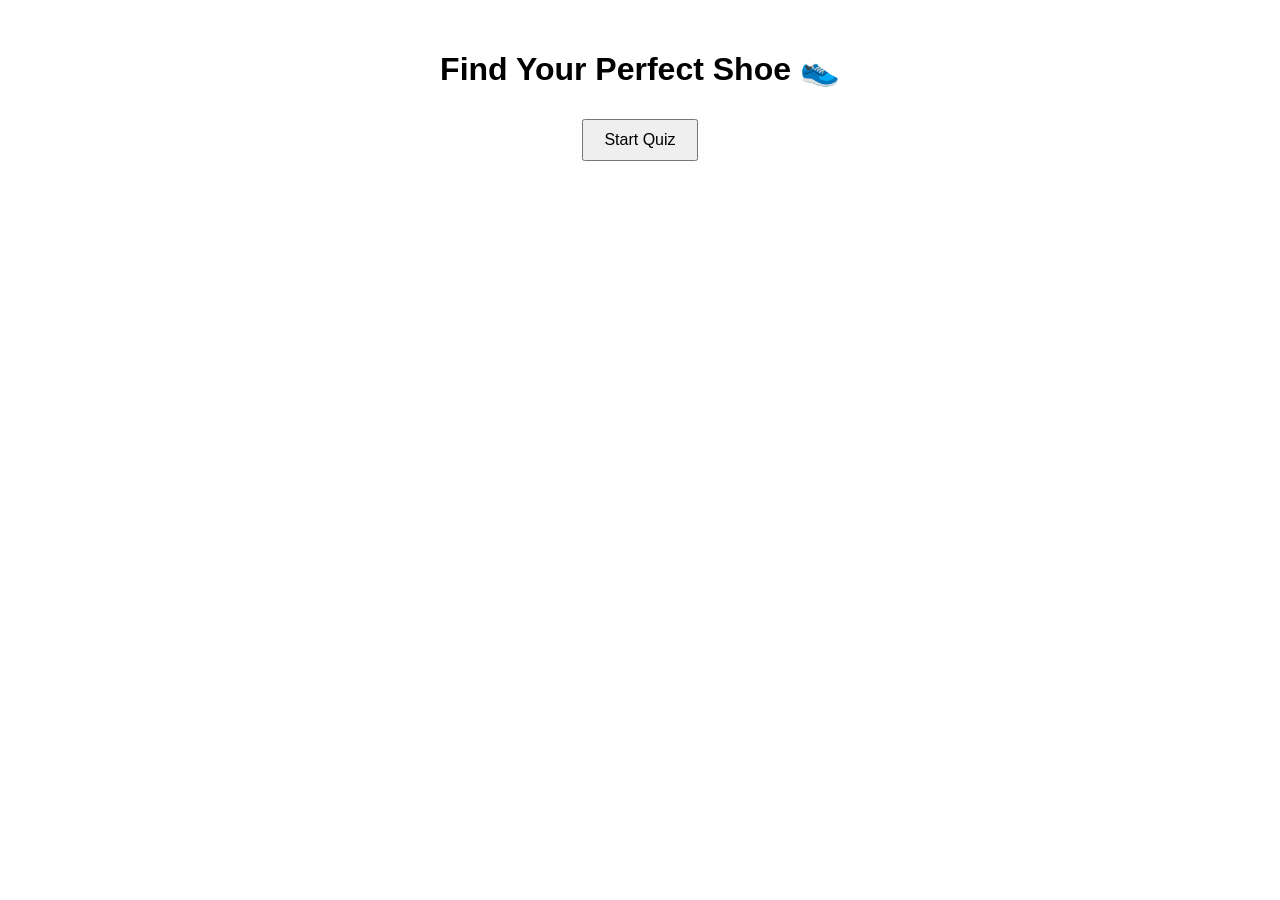
==== index.html @ d0e8e94d "basic ui" ====
<!doctype html>
<html>
  <head>
    <title>Shoe Finder 👟</title>
    <style>
      body {
        font-family: Arial;
        text-align: center;
        margin-top: 50px;
      }

      button {
        padding: 10px 20px;
        margin: 10px;
        font-size: 16px;
        cursor: pointer;
      }

      img {
        margin-top: 20px;
        border-radius: 10px;
      }
    </style>
  </head>

  <body>
    <h1>Find Your Perfect Shoe 👟</h1>

    <div id="app">
      <button onclick="startQuiz()">Start Quiz</button>
    </div>

    <script src="app.js"></script>
  </body>
</html>
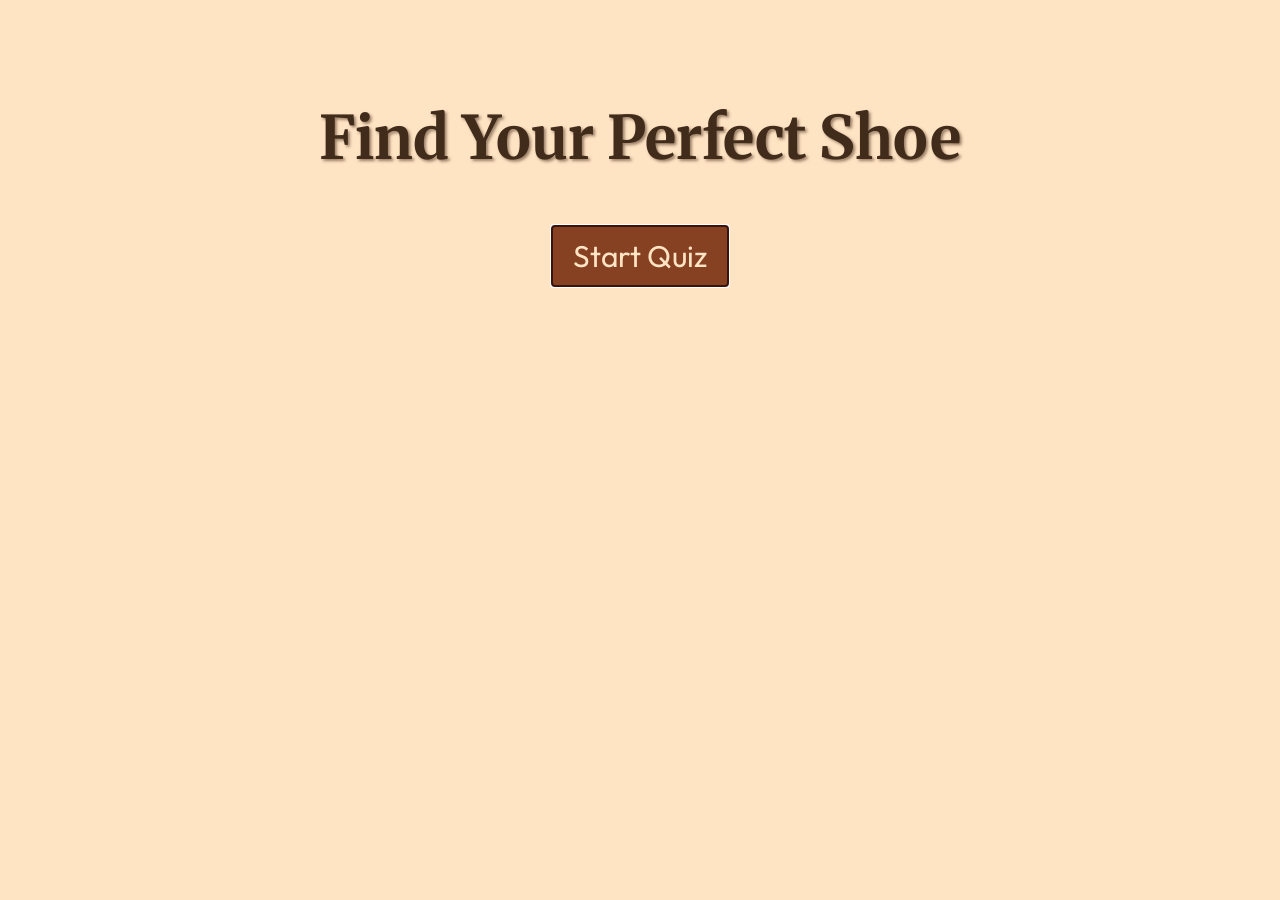
==== commit d68c107f: "css style" ====
--- a/index.html
+++ b/index.html
@@ -1,30 +1,18 @@
 <!doctype html>
 <html>
   <head>
-    <title>Shoe Finder 👟</title>
-    <style>
-      body {
-        font-family: Arial;
-        text-align: center;
-        margin-top: 50px;
-      }
-
-      button {
-        padding: 10px 20px;
-        margin: 10px;
-        font-size: 16px;
-        cursor: pointer;
-      }
-
-      img {
-        margin-top: 20px;
-        border-radius: 10px;
-      }
-    </style>
+    <title>Shoe Finder</title>
+    <link rel="stylesheet" href="style.css" />
+    <link rel="preconnect" href="https://fonts.googleapis.com" />
+    <link rel="preconnect" href="https://fonts.gstatic.com" crossorigin />
+    <link
+      href="https://fonts.googleapis.com/css2?family=Merriweather:ital,opsz,wght@0,18..144,300..900;1,18..144,300..900&family=Outfit:wght@100..900&display=swap"
+      rel="stylesheet"
+    />
   </head>
 
   <body>
-    <h1>Find Your Perfect Shoe 👟</h1>
+    <h1>Find Your Perfect Shoe</h1>
 
     <div id="app">
       <button onclick="startQuiz()">Start Quiz</button>
--- a/style.css
+++ b/style.css
@@ -0,0 +1,38 @@
+body {
+    text-align: center;
+    margin-top: 100px;
+    background-color: bisque;
+}
+
+h1 {
+    font-family: Merriweather, sans-serif;
+    font-size: 60px;
+    color: rgb(65, 44, 27);
+    text-shadow: 2px 2px 3px rgba(51, 25, 10, 0.5);
+}
+
+h2 {
+    font-family: Outfit, sans-serif;
+    font-size: 40px;
+    color: rgb(133, 65, 34);
+}
+
+button {
+    padding: 10px 20px;
+    margin: 10px;
+    font-size: 16px;
+    cursor: pointer;
+    background-color: rgb(133, 65, 34);
+    outline: auto;
+    outline-color: rgb(58, 19, 10);
+    outline-width: 10px;
+    color: bisque;
+    font-size: 30px;
+    font-family: Outfit, sans-serif;
+}
+
+img {
+    margin-top: 20px;
+    border-radius: 10px;
+}
+
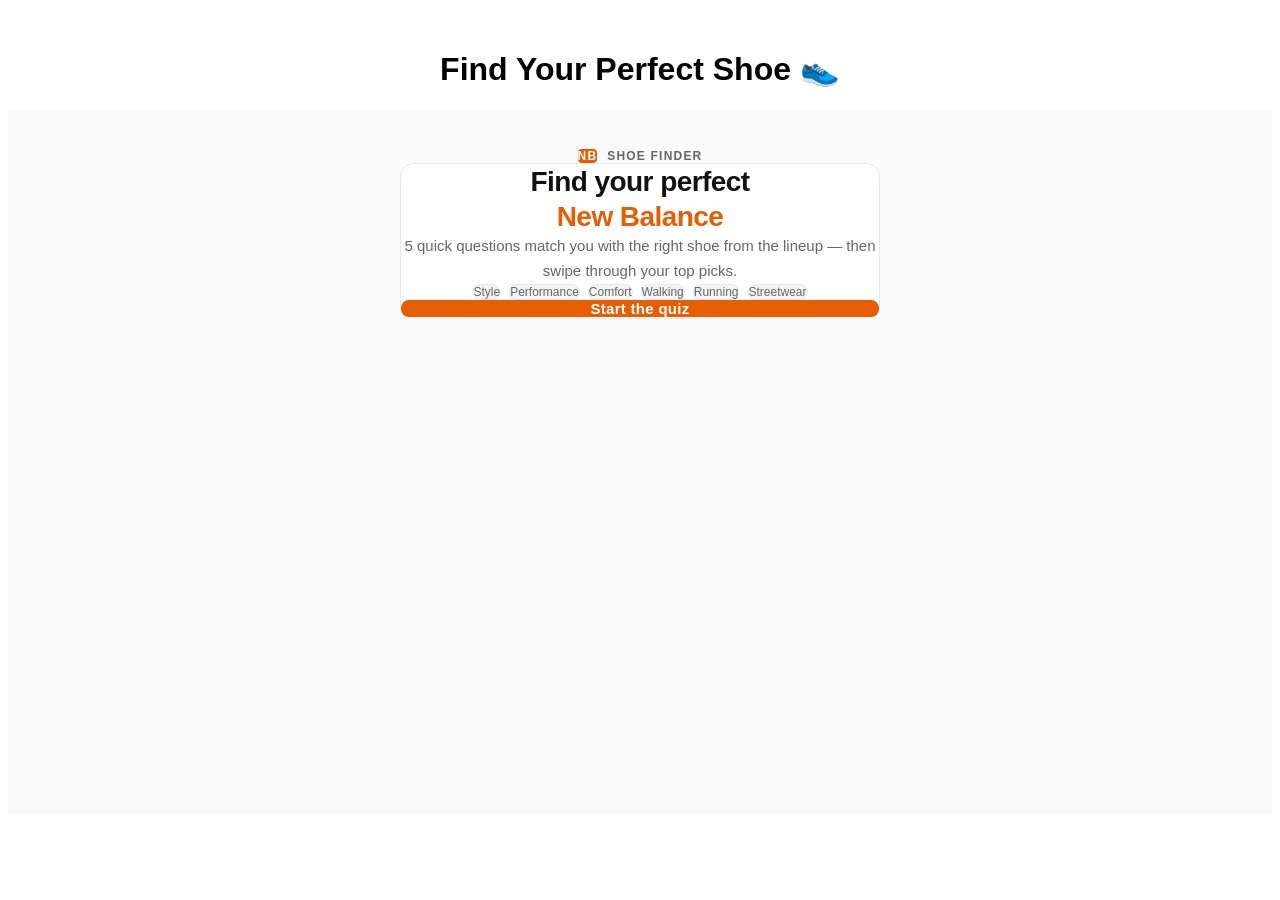
==== commit 5508499d: "updated app.js for new quiz" ====
--- a/index.html
+++ b/index.html
@@ -1,23 +1,36 @@
 <!doctype html>
 <html>
   <head>
-    <title>Shoe Finder</title>
-    <link rel="stylesheet" href="style.css" />
-    <link rel="preconnect" href="https://fonts.googleapis.com" />
-    <link rel="preconnect" href="https://fonts.gstatic.com" crossorigin />
-    <link
-      href="https://fonts.googleapis.com/css2?family=Merriweather:ital,opsz,wght@0,18..144,300..900;1,18..144,300..900&family=Outfit:wght@100..900&display=swap"
-      rel="stylesheet"
-    />
+    <title>Shoe Finder 👟</title>
+    <style>
+      body {
+        font-family: Arial;
+        text-align: center;
+        margin-top: 50px;
+      }
+
+      button {
+        padding: 10px 20px;
+        margin: 10px;
+        font-size: 16px;
+        cursor: pointer;
+      }
+
+      img {
+        margin-top: 20px;
+        border-radius: 10px;
+      }
+    </style>
   </head>
 
   <body>
-    <h1>Find Your Perfect Shoe</h1>
+    <h1>Find Your Perfect Shoe 👟</h1>
 
-    <div id="app">
+    <div id="nb-quiz-root">
       <button onclick="startQuiz()">Start Quiz</button>
     </div>
 
     <script src="app.js"></script>
+    <script>initNBQuiz("nb-quiz-root")</script>
   </body>
 </html>
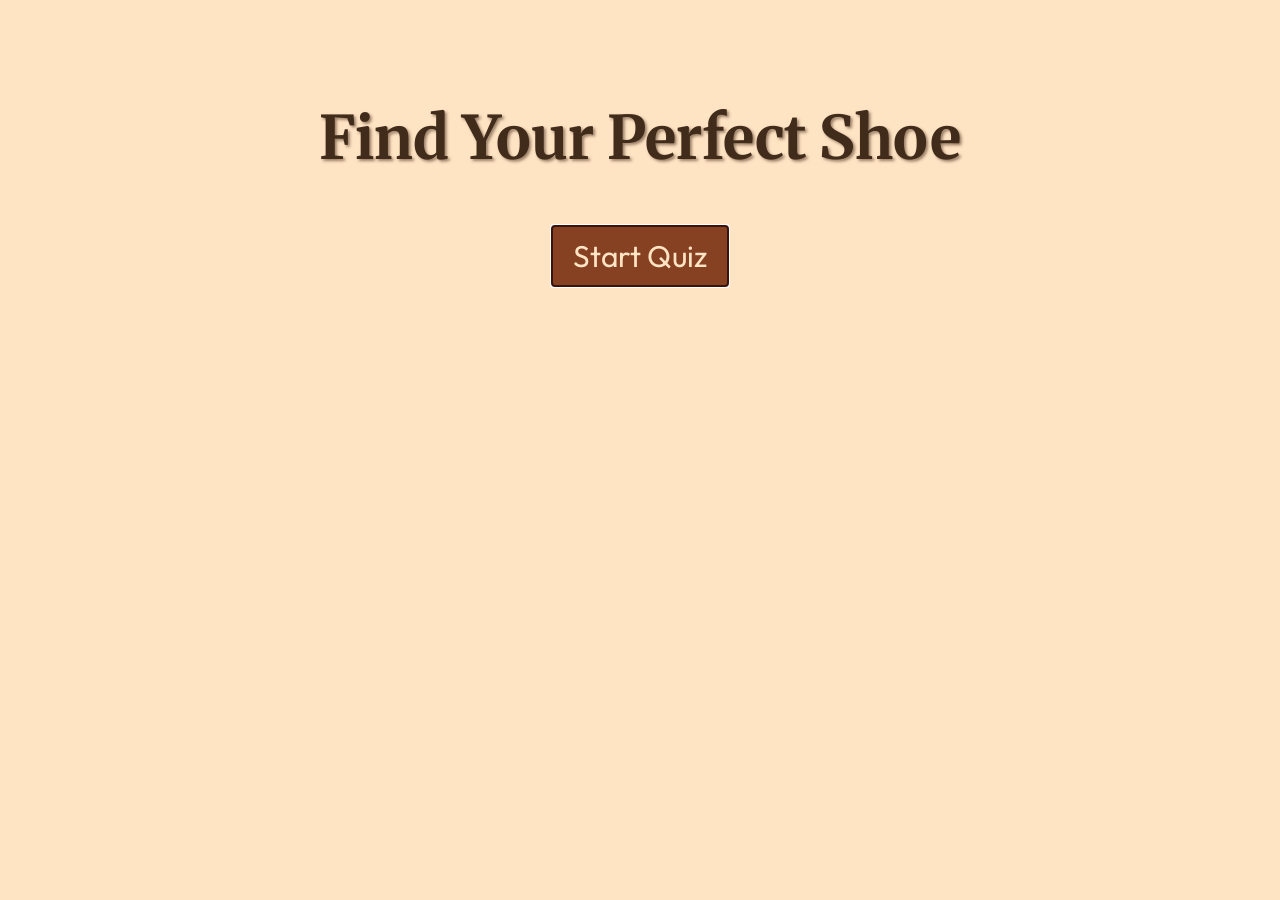
==== commit d3244aa0: "merge changes" ====
--- a/index.html
+++ b/index.html
@@ -1,30 +1,18 @@
 <!doctype html>
 <html>
   <head>
-    <title>Shoe Finder 👟</title>
-    <style>
-      body {
-        font-family: Arial;
-        text-align: center;
-        margin-top: 50px;
-      }
-
-      button {
-        padding: 10px 20px;
-        margin: 10px;
-        font-size: 16px;
-        cursor: pointer;
-      }
-
-      img {
-        margin-top: 20px;
-        border-radius: 10px;
-      }
-    </style>
+    <title>Shoe Finder</title>
+    <link rel="stylesheet" href="style.css" />
+    <link rel="preconnect" href="https://fonts.googleapis.com" />
+    <link rel="preconnect" href="https://fonts.gstatic.com" crossorigin />
+    <link
+      href="https://fonts.googleapis.com/css2?family=Merriweather:ital,opsz,wght@0,18..144,300..900;1,18..144,300..900&family=Outfit:wght@100..900&display=swap"
+      rel="stylesheet"
+    />
   </head>
 
   <body>
-    <h1>Find Your Perfect Shoe 👟</h1>
+    <h1>Find Your Perfect Shoe</h1>
 
     <div id="nb-quiz-root">
       <button onclick="startQuiz()">Start Quiz</button>
--- a/style.css
+++ b/style.css
@@ -0,0 +1,38 @@
+body {
+    text-align: center;
+    margin-top: 100px;
+    background-color: bisque;
+}
+
+h1 {
+    font-family: Merriweather, sans-serif;
+    font-size: 60px;
+    color: rgb(65, 44, 27);
+    text-shadow: 2px 2px 3px rgba(51, 25, 10, 0.5);
+}
+
+h2 {
+    font-family: Outfit, sans-serif;
+    font-size: 40px;
+    color: rgb(133, 65, 34);
+}
+
+button {
+    padding: 10px 20px;
+    margin: 10px;
+    font-size: 16px;
+    cursor: pointer;
+    background-color: rgb(133, 65, 34);
+    outline: auto;
+    outline-color: rgb(58, 19, 10);
+    outline-width: 10px;
+    color: bisque;
+    font-size: 30px;
+    font-family: Outfit, sans-serif;
+}
+
+img {
+    margin-top: 20px;
+    border-radius: 10px;
+}
+
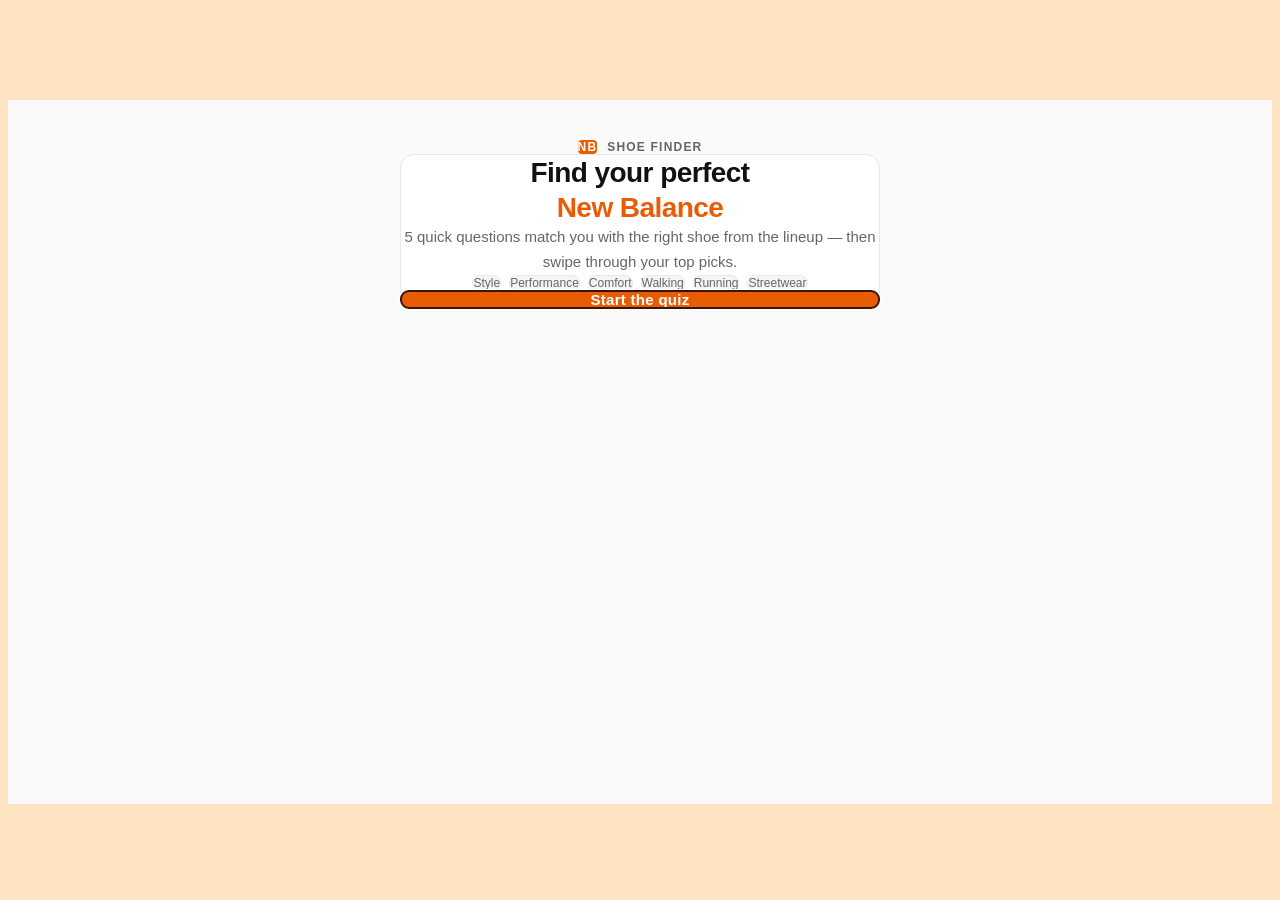
==== commit 7b9419d9: "fixed app.js so quiz works lol" ====
--- a/index.html
+++ b/index.html
@@ -12,13 +12,9 @@
   </head>
 
   <body>
-    <h1>Find Your Perfect Shoe</h1>
-
-    <div id="nb-quiz-root">
-      <button onclick="startQuiz()">Start Quiz</button>
-    </div>
+    <div id="nb-quiz-root"></div>
 
     <script src="app.js"></script>
-    <script>initNBQuiz("nb-quiz-root")</script>
+    <script>initNBQuiz("nb-quiz-root");</script>
   </body>
-</html>
+</html>
